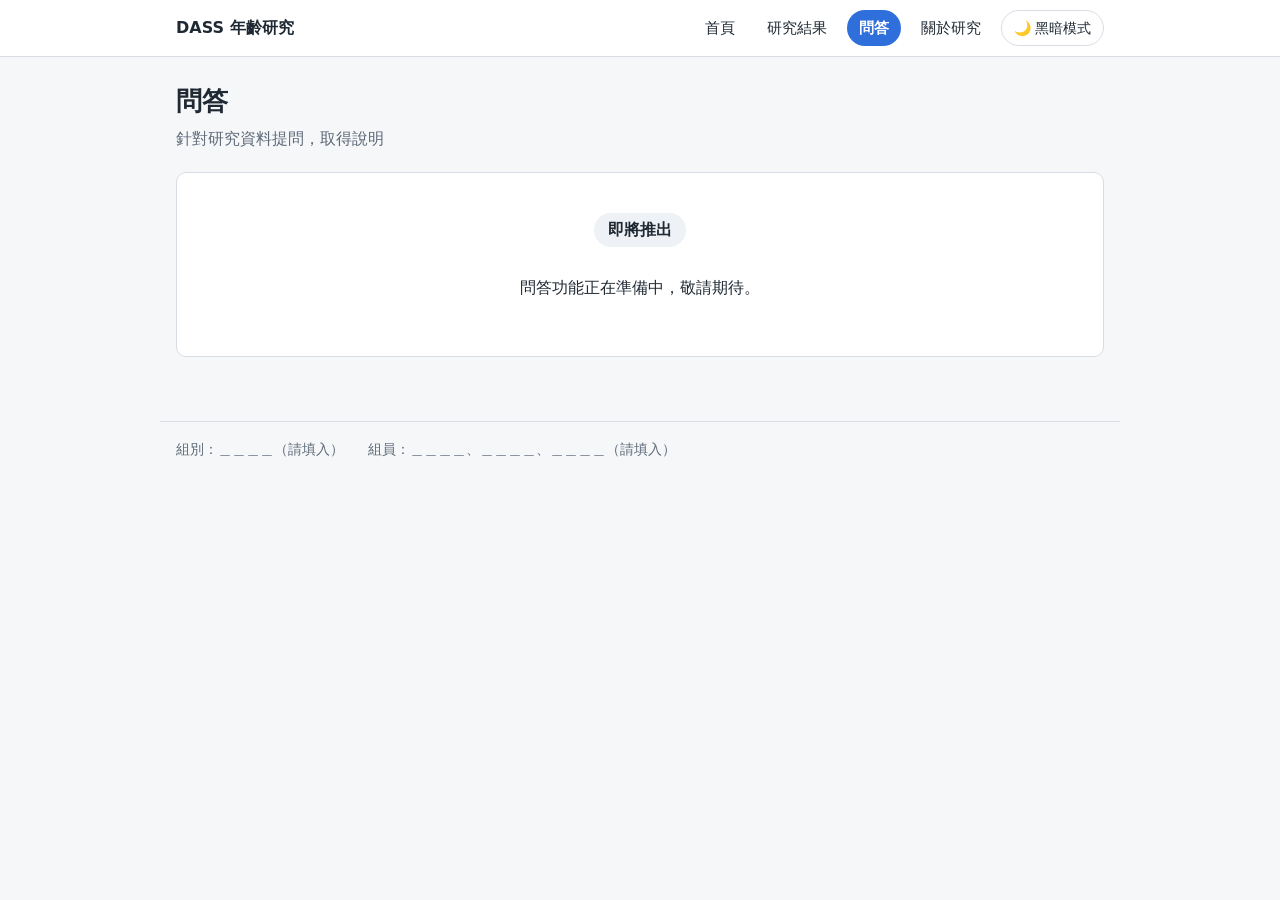
==== ask.html @ e23f5401 "網站改成多分頁格式" ====
<!DOCTYPE html>
<html lang="zh-Hant">
<head>
<meta charset="UTF-8">
<meta name="viewport" content="width=device-width, initial-scale=1">
<title>問答｜年齡與憂鬱、焦慮、壓力的關係</title>
<link rel="stylesheet" href="style.css">
<script>
(function(){
  var t = null;
  try { t = localStorage.getItem("theme"); } catch(e) {}
  if (t !== "dark" && t !== "light") t = (window.matchMedia && matchMedia("(prefers-color-scheme: dark)").matches) ? "dark" : "light";
  document.documentElement.setAttribute("data-theme", t);
})();
</script>
</head>
<body>
  <nav class="nav">
    <div class="nav-inner">
      <a class="nav-brand" href="index.html">DASS 年齡研究</a>
      <a class="link" href="index.html">首頁</a>
      <a class="link" href="results.html">研究結果</a>
      <a class="link active" href="ask.html" aria-current="page">問答</a>
      <a class="link" href="about.html">關於研究</a>
      <button type="button" id="themeBtn" aria-pressed="false"></button>
    </div>
  </nav>
<main>
  <h1>問答</h1>
  <p class="page-sub">針對研究資料提問，取得說明</p>
  <section class="card soon">
    <span class="badge">即將推出</span>
    <p>問答功能正在準備中，敬請期待。</p>
  </section>
</main>
<footer class="footer">
  <span>組別：＿＿＿＿（請填入）</span>
  <span>組員：＿＿＿＿、＿＿＿＿、＿＿＿＿（請填入）</span>
</footer>
<script>
const themeBtn = document.getElementById("themeBtn");
function applyTheme(t){
  document.documentElement.setAttribute("data-theme", t);
  themeBtn.textContent = t === "dark" ? "☀ 淺色模式" : "🌙 黑暗模式";
  themeBtn.setAttribute("aria-pressed", t === "dark");
}
applyTheme(document.documentElement.getAttribute("data-theme"));
themeBtn.addEventListener("click",()=>{
  const t = document.documentElement.getAttribute("data-theme") === "dark" ? "light" : "dark";
  applyTheme(t);
  try { localStorage.setItem("theme", t); } catch(e) {}
});
</script>
</body>
</html>
---- style.css ----
/* 共用樣式：所有分頁皆引用 */
  :root {
    --bg: #f6f7f9; --card: #fff; --text: #1f2933; --muted: #5f6b7a; --line: #d8dde3;
    --dep: #2f6fdb; --anx: #e8872b; --str: #2e9e6b;
    --grid: #e3e7ec; --axis: #9aa5b1; --thead: #eef1f5; --thead-hover: #e2e7ee; --input: #fff; --seg-stroke: #fff;
    --tip-bg: rgba(31,41,51,.94); --tip-text: #fff;
    color-scheme: light;
  }
  :root[data-theme="dark"] {
    --bg: #14181d; --card: #1e242b; --text: #e6e9ed; --muted: #a0aab5; --line: #343d47;
    --dep: #2f6fdb; --anx: #e8872b; --str: #2e9e6b;
    --grid: #2f3841; --axis: #6b7784; --thead: #28303a; --thead-hover: #323c48; --input: #14181d; --seg-stroke: #1e242b;
    --tip-bg: rgba(236,240,244,.96); --tip-text: #1f2933;
    color-scheme: dark;
  }
  * { box-sizing: border-box; }
  body { margin: 0; background: var(--bg); color: var(--text);
    font-family: "Noto Sans TC", "Microsoft JhengHei", "PingFang TC", system-ui, sans-serif; line-height: 1.6; }
  main { max-width: 960px; margin: 0 auto; padding: 24px 16px 48px; }
  .header { display: flex; justify-content: space-between; align-items: flex-start; gap: 12px; margin-bottom: 8px; }
  h1 { font-size: 1.6rem; margin: 0; }
  #themeBtn { flex: none; font: inherit; font-size: 14px; cursor: pointer; padding: 6px 12px; border-radius: 999px;
    border: 1px solid var(--line); background: var(--card); color: var(--text); white-space: nowrap; }
  #themeBtn:hover { background: var(--thead); }
  .intro { color: var(--muted); margin: 0 0 20px; }
  .card { background: var(--card); border: 1px solid var(--line); border-radius: 10px; padding: 16px; margin-bottom: 16px; }
  .controls { display: flex; flex-wrap: wrap; gap: 12px 32px; align-items: center; }
  .group { display: flex; align-items: center; gap: 12px; flex-wrap: wrap; }
  .group > .label { font-weight: 600; }
  label.opt { cursor: pointer; display: inline-flex; align-items: center; gap: 4px; }
  .swatch { width: 10px; height: 10px; border-radius: 50%; display: inline-block; }
  #chartWrap { position: relative; }
  svg { width: 100%; height: auto; display: block; }
  svg text { font-family: inherit; fill: var(--text); }
  .tip { position: fixed; pointer-events: none; background: var(--tip-bg); color: var(--tip-text); padding: 8px 10px;
    border-radius: 6px; font-size: 13px; line-height: 1.5; display: none; z-index: 10; white-space: nowrap; }
  table { width: 100%; border-collapse: collapse; font-size: 14px; }
  th, td { border-bottom: 1px solid var(--line); padding: 6px 8px; text-align: right; }
  th:first-child, td:first-child { text-align: left; }
  th { background: var(--thead); position: sticky; top: 0; }
  .tablewrap { overflow-x: auto; }
  .tabletitle { font-weight: 600; margin: 0 0 8px; }
  .notes h2 { font-size: 1.05rem; margin: 0 0 8px; }
  .notes ul { margin: 0; padding-left: 20px; }
  .notes li { margin-bottom: 4px; }
  .hidden { display: none; }
  .source { color: var(--muted); font-size: 13px; margin: -10px 0 16px; }
  .error { color: #d64545; padding: 12px 0; }
  select { font: inherit; padding: 4px 8px; border: 1px solid var(--line); border-radius: 6px; background: var(--input); color: var(--text); }
  th.sortable { cursor: pointer; user-select: none; white-space: nowrap; }
  th.sortable:hover { background: var(--thead-hover); }
  .arrow { display: inline-block; width: 1em; color: var(--muted); }

/* ---------- 多頁共用：導覽列、頁尾、首頁元件 ---------- */
.nav { background: var(--card); border-bottom: 1px solid var(--line); }
.nav-inner { max-width: 960px; margin: 0 auto; padding: 10px 16px; display: flex; align-items: center; gap: 8px; flex-wrap: wrap; }
.nav-brand { font-weight: 700; margin-right: auto; color: var(--text); text-decoration: none; }
.nav a.link { color: var(--text); text-decoration: none; padding: 6px 12px; border-radius: 999px; font-size: 15px; }
.nav a.link:hover { background: var(--thead); }
.nav a.link.active { background: var(--dep); color: #fff; font-weight: 600; }
.footer { max-width: 960px; margin: 0 auto; padding: 16px 16px 32px; color: var(--muted); font-size: 14px;
  border-top: 1px solid var(--line); display: flex; flex-wrap: wrap; gap: 4px 24px; }
.lead { font-size: 1.05rem; margin: 0 0 20px; }
.page-sub { color: var(--muted); margin: 4px 0 20px; }
h2.sec { font-size: 1.15rem; margin: 24px 0 10px; }
.stats { display: grid; grid-template-columns: repeat(auto-fit, minmax(200px, 1fr)); gap: 12px; margin-bottom: 8px; }
.stat { background: var(--card); border: 1px solid var(--line); border-radius: 10px; padding: 16px; }
.stat .num { font-size: 1.9rem; font-weight: 700; line-height: 1.2; }
.stat .cap { color: var(--muted); font-size: 14px; margin-top: 4px; }
.entries { display: grid; grid-template-columns: repeat(auto-fit, minmax(240px, 1fr)); gap: 12px; }
.entry { display: block; background: var(--card); border: 1px solid var(--line); border-radius: 10px; padding: 16px;
  color: var(--text); text-decoration: none; }
.entry:hover { border-color: var(--dep); }
.entry b { display: block; font-size: 1.05rem; margin-bottom: 4px; }
.entry span { color: var(--muted); font-size: 14px; }
.soon { text-align: center; padding: 40px 16px; }
.soon .badge { display: inline-block; background: var(--thead); border-radius: 999px; padding: 4px 14px; font-weight: 600; margin-bottom: 12px; }
.prose h2 { font-size: 1.1rem; margin: 0 0 8px; }
.prose p, .prose li { margin: 0 0 8px; }
.prose ul { padding-left: 20px; margin: 0; }
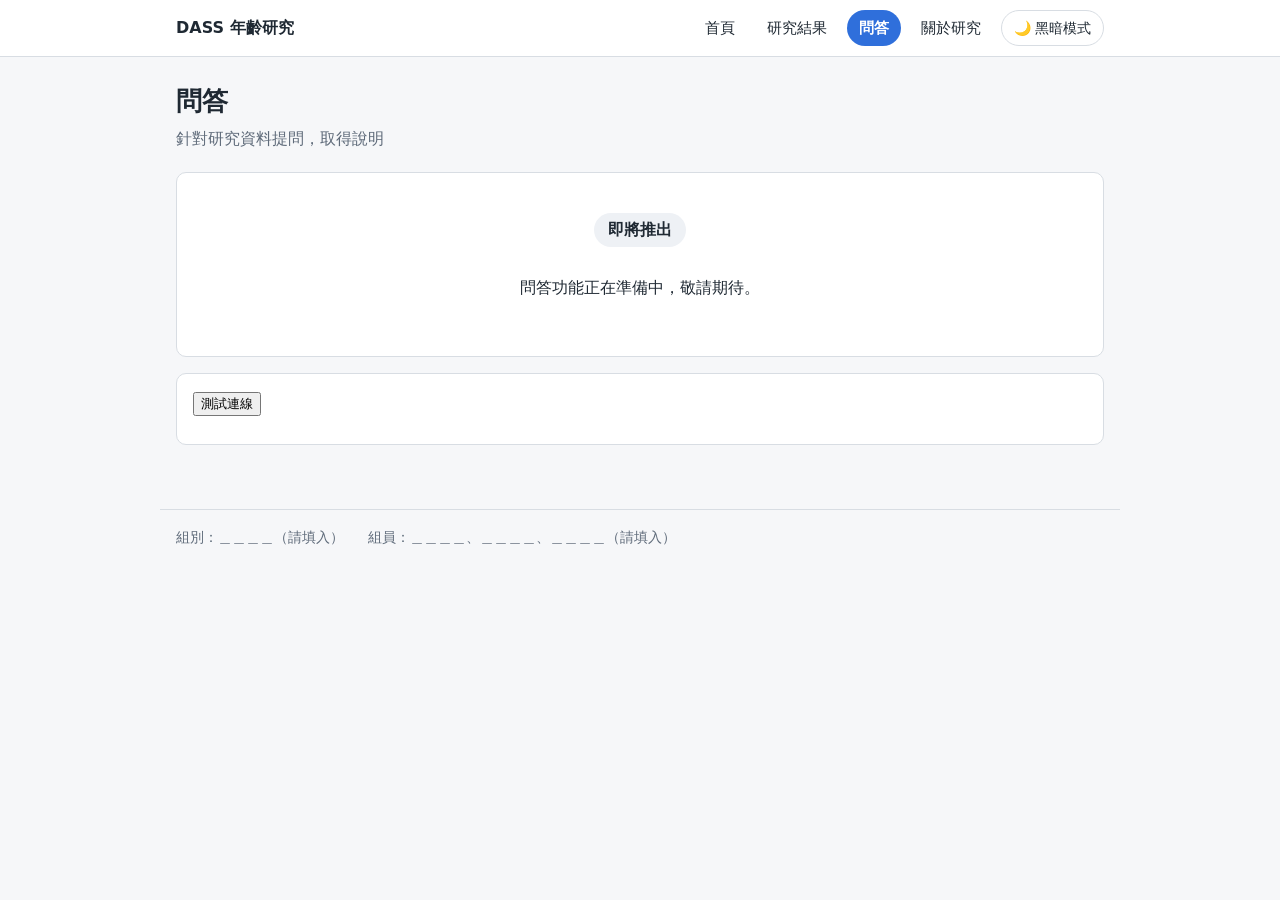
==== commit 01d55bd1: "Update ask.html Connection test" ====
--- a/ask.html
+++ b/ask.html
@@ -32,6 +32,11 @@
     <span class="badge">即將推出</span>
     <p>問答功能正在準備中，敬請期待。</p>
   </section>
+
+  <section class="card">
+    <button type="button" id="pingBtn">測試連線</button>
+    <pre id="pingOut" aria-live="polite" style="margin:12px 0 0;white-space:pre-wrap;word-break:break-word"></pre>
+  </section>
 </main>
 <footer class="footer">
   <span>組別：＿＿＿＿（請填入）</span>
@@ -50,6 +55,29 @@
   applyTheme(t);
   try { localStorage.setItem("theme", t); } catch(e) {}
 });
+
+/* 測試連線：POST {"action":"test"} 到後端，並顯示回應 */
+const BACKEND_URL = "https://dass-42.snsd-yoonaog.workers.dev/";
+const pingBtn = document.getElementById("pingBtn");
+const pingOut = document.getElementById("pingOut");
+pingBtn.addEventListener("click", async () => {
+  pingBtn.disabled = true;
+  pingOut.textContent = "連線中…";
+  try {
+    const res = await fetch(BACKEND_URL, {
+      method: "POST",
+      // 用 text/plain 送出 JSON 字串，避免瀏覽器先發預檢請求；後端仍會當 JSON 解析
+      headers: { "Content-Type": "text/plain;charset=UTF-8" },
+      body: JSON.stringify({ action: "test" })
+    });
+    const text = await res.text();
+    pingOut.textContent = (res.ok ? "" : `錯誤（HTTP ${res.status}）\n`) + text;
+  } catch (err) {
+    pingOut.textContent = "連線失敗：" + err.message;
+  } finally {
+    pingBtn.disabled = false;
+  }
+});
 </script>
 </body>
 </html>
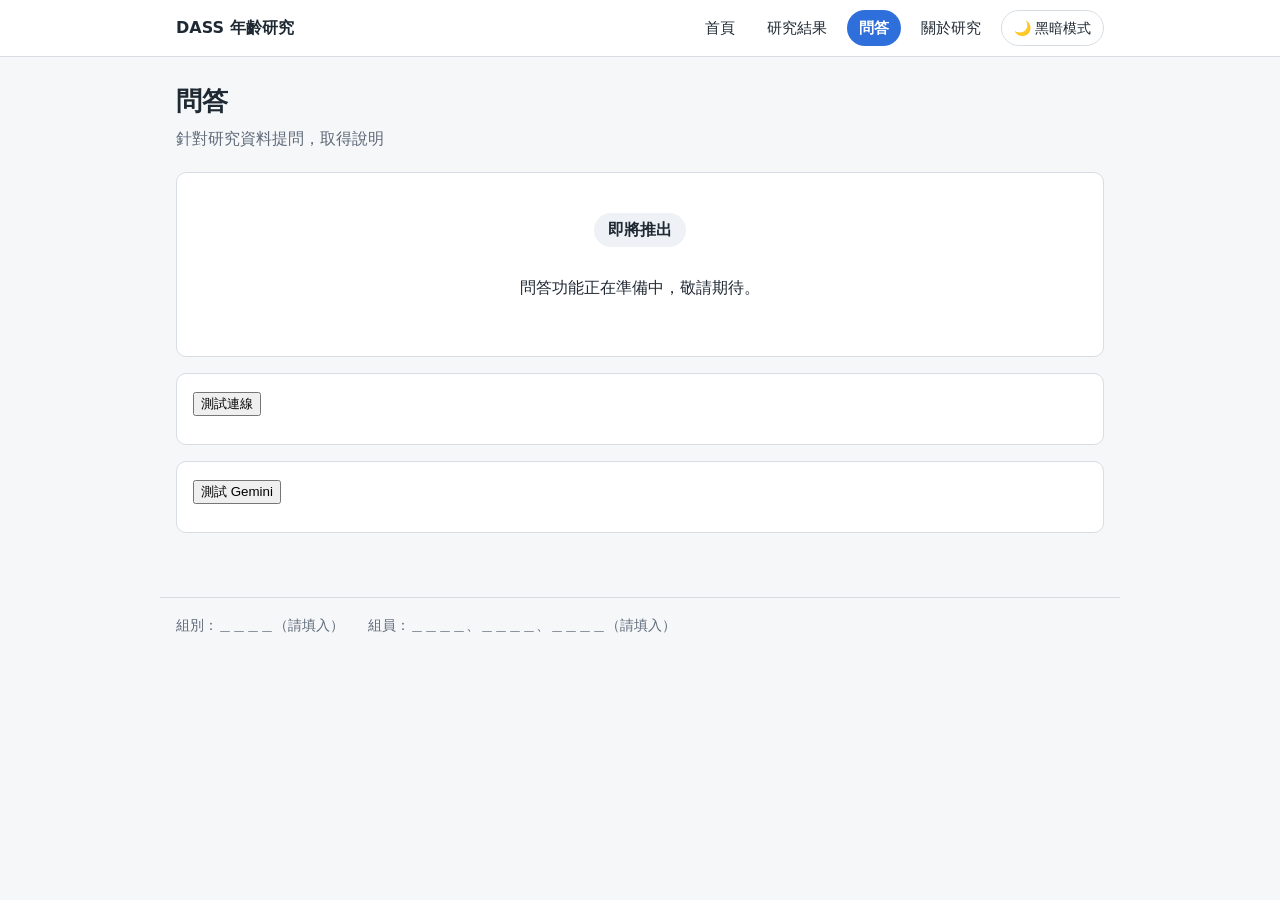
==== commit 7494a213: "Update ask.html Test Gemini API connection" ====
--- a/ask.html
+++ b/ask.html
@@ -36,6 +36,11 @@
   <section class="card">
     <button type="button" id="pingBtn">測試連線</button>
     <pre id="pingOut" aria-live="polite" style="margin:12px 0 0;white-space:pre-wrap;word-break:break-word"></pre>
+  </section>
+
+  <section class="card">
+    <button type="button" id="geminiBtn">測試 Gemini</button>
+    <pre id="geminiOut" aria-live="polite" style="margin:12px 0 0;white-space:pre-wrap;word-break:break-word"></pre>
   </section>
 </main>
 <footer class="footer">
@@ -78,6 +83,32 @@
     pingBtn.disabled = false;
   }
 });
+
+/* 測試 Gemini：送出固定問題，顯示後端回傳的文字 */
+const geminiBtn = document.getElementById("geminiBtn");
+const geminiOut = document.getElementById("geminiOut");
+geminiBtn.addEventListener("click", async () => {
+  geminiBtn.disabled = true;
+  geminiOut.textContent = "等待回覆中…";
+  try {
+    const res = await fetch(BACKEND_URL, {
+      method: "POST",
+      headers: { "Content-Type": "text/plain;charset=UTF-8" },
+      body: JSON.stringify({ action: "ask", question: "請用一句話自我介紹" })
+    });
+    let data = null;
+    try { data = await res.json(); } catch (e) {}
+    if (res.ok && data && data.ok) {
+      geminiOut.textContent = data.text;
+    } else {
+      geminiOut.textContent = "失敗：" + ((data && data.error) || `HTTP ${res.status}`);
+    }
+  } catch (err) {
+    geminiOut.textContent = "連線失敗：" + err.message;
+  } finally {
+    geminiBtn.disabled = false;
+  }
+});
 </script>
 </body>
 </html>
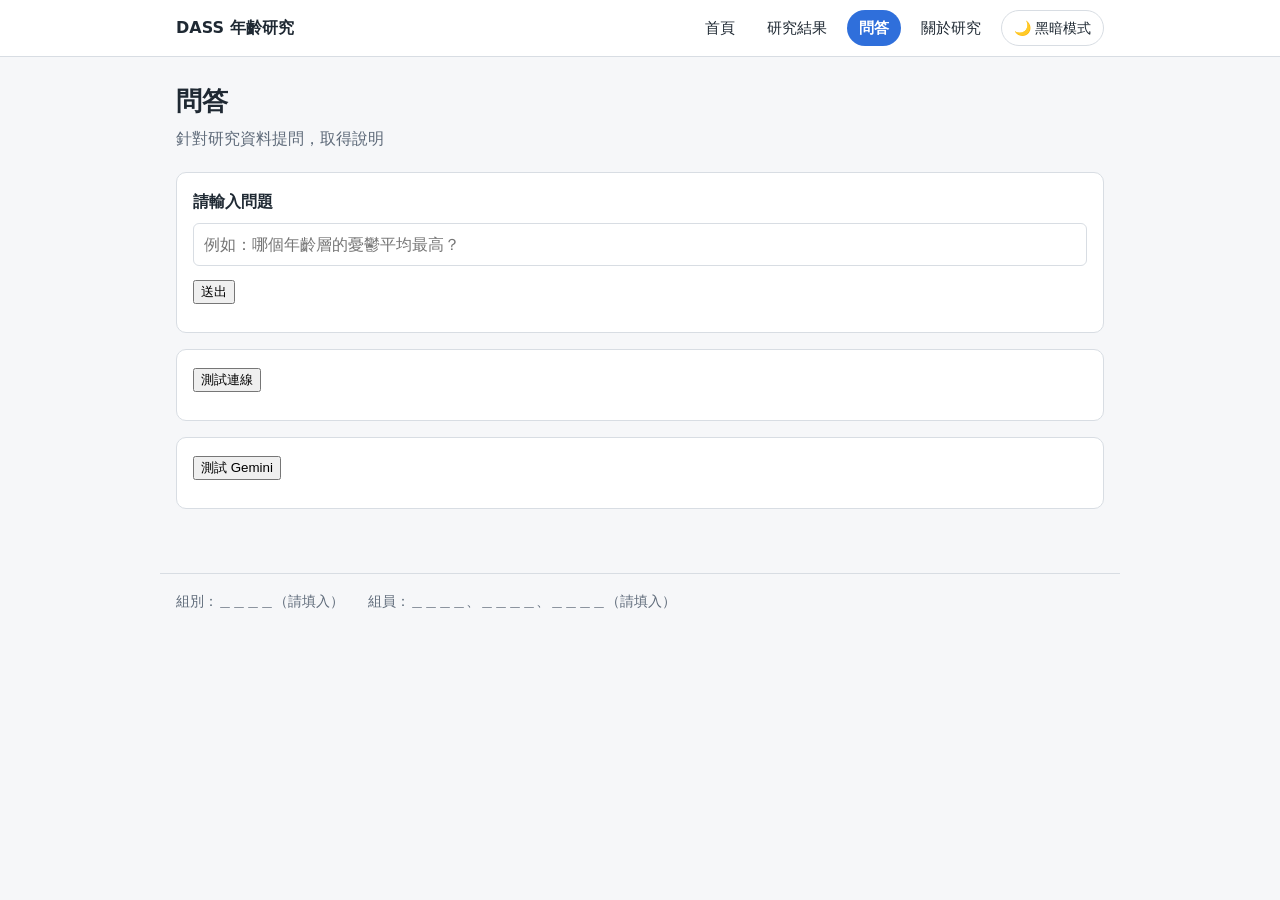
==== commit 9ed3fd3e: "Update ask.html Implement QA function" ====
--- a/ask.html
+++ b/ask.html
@@ -28,9 +28,14 @@
 <main>
   <h1>問答</h1>
   <p class="page-sub">針對研究資料提問，取得說明</p>
-  <section class="card soon">
-    <span class="badge">即將推出</span>
-    <p>問答功能正在準備中，敬請期待。</p>
+  <section class="card">
+    <form id="askForm">
+      <label for="askInput" style="display:block;font-weight:600;margin-bottom:8px">請輸入問題</label>
+      <input type="text" id="askInput" autocomplete="off" placeholder="例如：哪個年齡層的憂鬱平均最高？"
+        style="width:100%;font:inherit;padding:8px 10px;border:1px solid var(--line);border-radius:6px;background:var(--input);color:var(--text);margin-bottom:12px">
+      <button type="submit" id="askBtn">送出</button>
+    </form>
+    <pre id="askOut" aria-live="polite" style="margin:12px 0 0;white-space:pre-wrap;word-break:break-word;font:inherit"></pre>
   </section>
 
   <section class="card">
@@ -109,6 +114,37 @@
     geminiBtn.disabled = false;
   }
 });
+
+/* 問答：把問題傳給後端的 ask 動作，顯示回答 */
+const askForm = document.getElementById("askForm");
+const askInput = document.getElementById("askInput");
+const askBtn = document.getElementById("askBtn");
+const askOut = document.getElementById("askOut");
+askForm.addEventListener("submit", async (ev) => {
+  ev.preventDefault();
+  const question = askInput.value.trim();
+  if (!question) { askOut.textContent = "請先輸入問題。"; return; }
+  askBtn.disabled = true;
+  askOut.textContent = "回答中";
+  try {
+    const res = await fetch(BACKEND_URL, {
+      method: "POST",
+      headers: { "Content-Type": "text/plain;charset=UTF-8" },
+      body: JSON.stringify({ action: "ask", question })
+    });
+    let data = null;
+    try { data = await res.json(); } catch (e) {}
+    if (res.ok && data && data.ok) {
+      askOut.textContent = data.text;
+    } else {
+      askOut.textContent = "失敗：" + ((data && data.error) || `HTTP ${res.status}`);
+    }
+  } catch (err) {
+    askOut.textContent = "連線失敗：" + err.message;
+  } finally {
+    askBtn.disabled = false;
+  }
+});
 </script>
 </body>
 </html>
